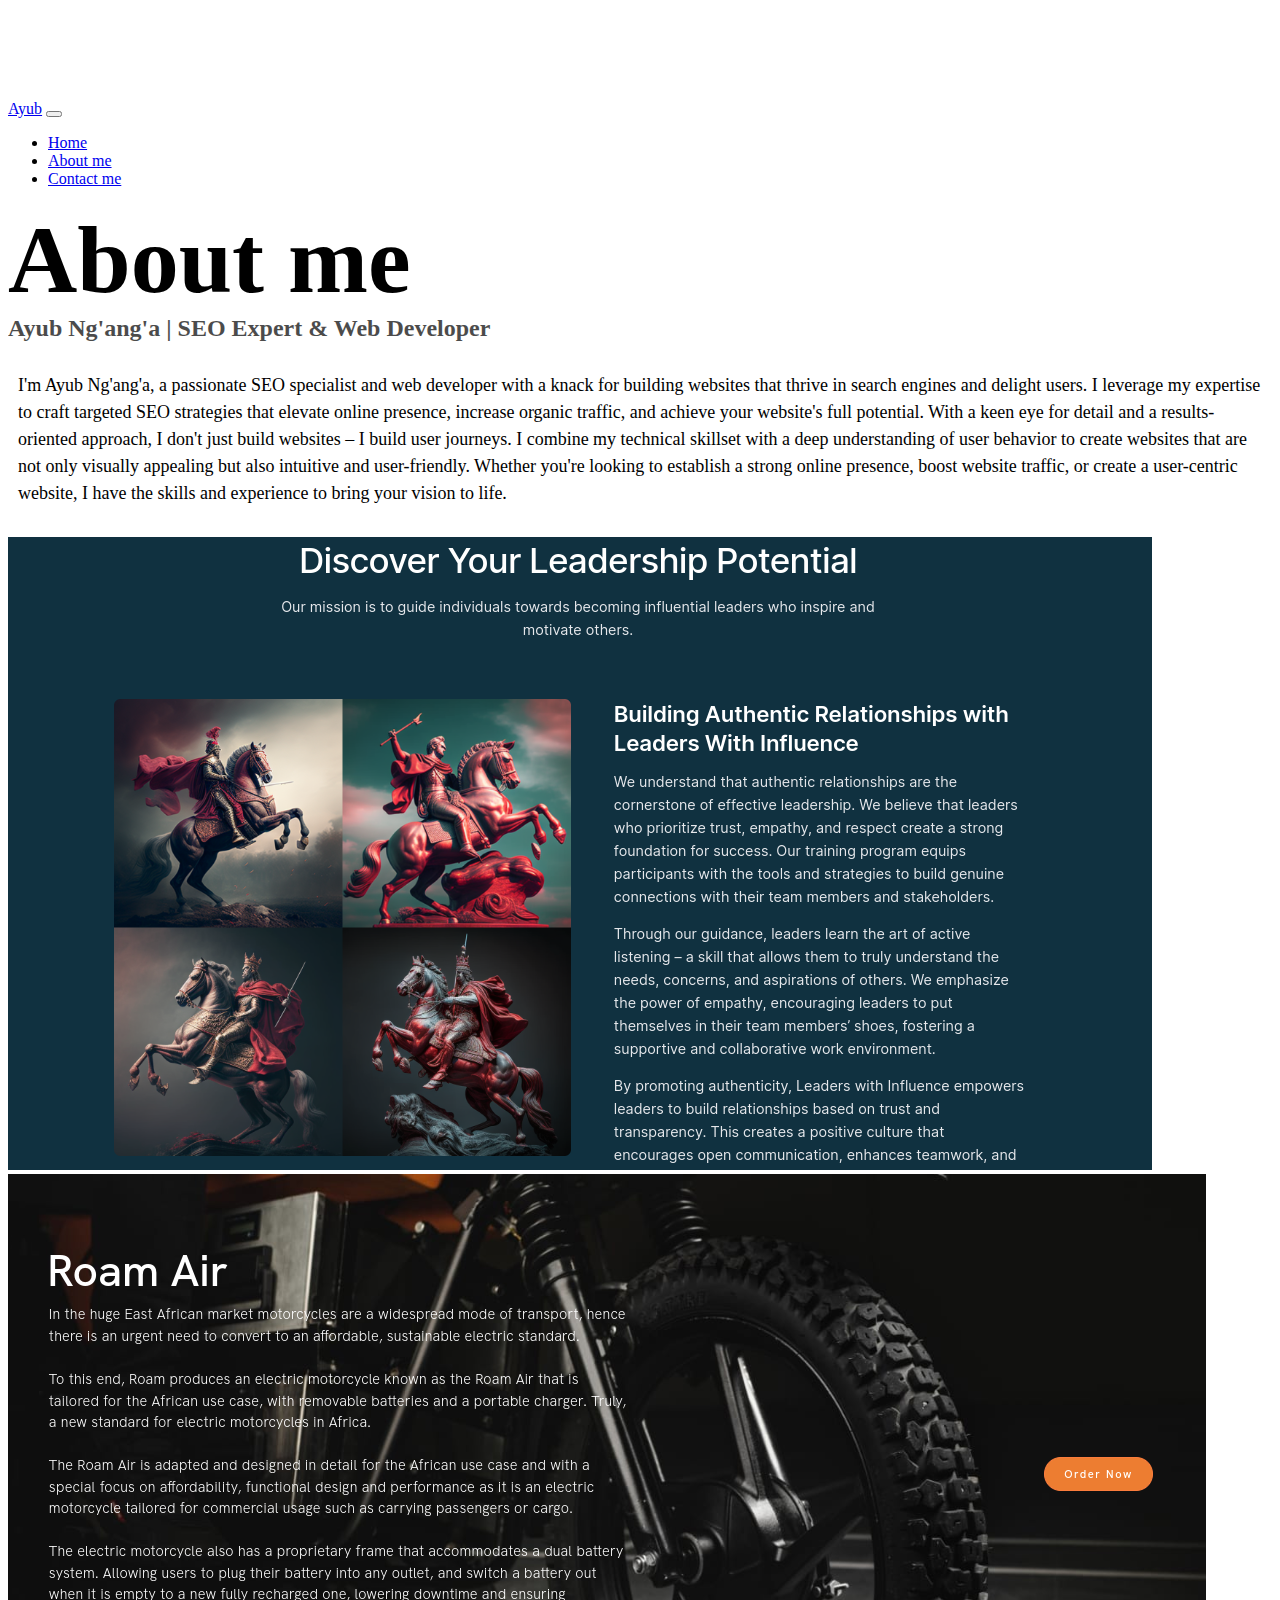
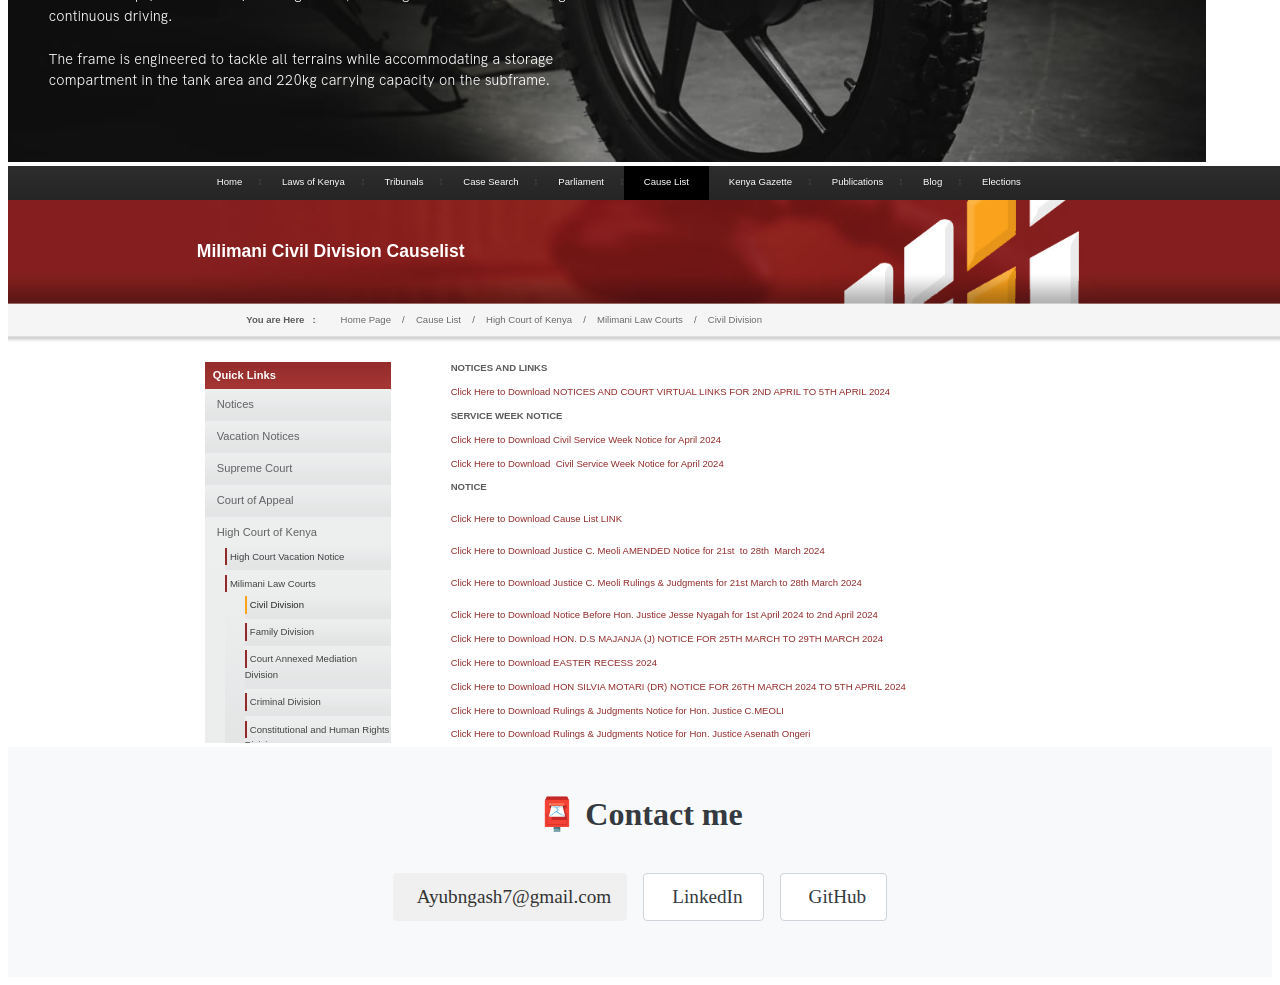
==== about.html @ b02e9f15 "initial commit" ====
<!DOCTYPE html>
<html lang="en">
  <head>
    <meta charset="UTF-8" />
    <meta name="description" content="Links and other information about myself and  my work">
    <meta http-equiv="X-UA-Compatible" content="IE=edge" />
    <meta name="viewport" content="width=device-width, initial-scale=1.0" />
    <link
      href="https://cdn.jsdelivr.net/npm/bootstrap@5.0.0-beta2/dist/css/bootstrap.min.css"
      rel="stylesheet"
      integrity="sha384-BmbxuPwQa2lc/FVzBcNJ7UAyJxM6wuqIj61tLrc4wSX0szH/Ev+nYRRuWlolflfl"
      crossorigin="anonymous"
    />
    <script
      src="https://cdn.jsdelivr.net/npm/bootstrap@5.0.0-beta2/dist/js/bootstrap.bundle.min.js"
      integrity="sha384-b5kHyXgcpbZJO/tY9Ul7kGkf1S0CWuKcCD38l8YkeH8z8QjE0GmW1gYU5S9FOnJ0"
      crossorigin="anonymous"
    ></script>
    <link rel="stylesheet" href="style.css" />
    <title>About Ayub Ng'ang'a | SEO Expert & Web Developer</title>
  </head>
  <body>
    <nav class="navbar navbar-expand-lg navbar-light bg-light fixed-top">
      <div class="container">
        <a class="navbar-brand" href="index.html" title="index page">Ayub</a>
        <button
          class="navbar-toggler"
          type="button"
          data-bs-toggle="collapse"
          data-bs-target="#navbarNav"
          aria-controls="navbarNav"
          aria-expanded="false"
          aria-label="Toggle navigation"
        >
          <span class="navbar-toggler-icon"></span>
        </button>
        <div class="collapse navbar-collapse" id="navbarNav">
          <ul class="navbar-nav">
            <li class="nav-item">
              <a class="nav-link" aria-current="page" href="index.html" title="index page">Home</a>
            </li>
            <li class="nav-item">
              <a class="nav-link active" href="about.html" title="about page">About me</a>
            </li>
            <li class="nav-item">
              <a class="nav-link" href="about.html#contact" title="about page contact">Contact me</a>
            </li>
          </ul>
        </div>
      </div>
    </nav>
    <h1 class="text-center">About me</h1>
    <h3 class="text-center">
      Ayub Ng'ang'a | SEO Expert & Web Developer
    </h3>
    <div class="about-paragraphs text-center">
      <p>
        I'm Ayub Ng'ang'a, a passionate SEO specialist and web developer with a knack for building websites that thrive in
        search engines and delight users. I leverage my expertise to craft targeted SEO strategies that elevate online presence,
        increase organic traffic, and achieve your website's full potential.
        
        With a keen eye for detail and a results-oriented approach, I don't just build websites – I build user journeys. I
        combine my technical skillset with a deep understanding of user behavior to create websites that are not only visually
        appealing but also intuitive and user-friendly.
        
        Whether you're looking to establish a strong online presence, boost website traffic, or create a user-centric website, I
        have the skills and experience to bring your vision to life.
      </p>
    </div>
    <div class="container">
      <div class="row">
        <div class="col-sm-4">
          <img src="images/leaders.png" class="img-fluid p-2 shadow rounded" alt="yoga app pic"/>
        </div>
        <div class="col-sm-4">
          <img src="images/Roam.png" class="img-fluid p-2 shadow rounded" alt="weather app pic"/>
        </div>
        <div class="col-sm-4">
          <img src="images/Screenshot from 2024-04-03 10-23-54.png" class="img-fluid p-2 shadow rounded" alt="yogurt app pic"/>
        </div>
      </div>
    </div>
    <div id="contact" class="contact-section">
      <h2 class="contact-heading">📮 Contact me</h2>
      <div class="contact-links">
        <a href="mailto:Ayubngash7@gmail.com" title="My Email" class="email-link">
          <i class="fas fa-envelope"></i> Ayubngash7@gmail.com
        </a>
        <a href="https://www.linkedin.com/in/ayubnganga/" target="_blank" rel="noopener noreferrer"
          title="LinkedIn" class="social-link">
          <i class="fab fa-linkedin"></i> LinkedIn
        </a>
        <a href="https://github.com/loneverse" target="_blank" rel="noopener noreferrer" title="GitHub"
          class="social-link">
          <i class="fab fa-github"></i> GitHub
        </a>
      </div>
    </div>
  </body>
</html>
---- style.css ----
:root {
  --primary-color: #6c63ff;
  --secondary-color: #f5f2fe;
  --box-shadow: 0 5px 10px rgba(0, 0, 0, 0.3);
}

body {
  margin-top: 100px;
}

h1,
h2,
h3 {
  margin: 0;
}

h1 {
  font-size: 96px;
}

h2 {
  font-size: 48px;
}

h3 {
  font-size: 24px;
  opacity: 0.7;
}

p {
  font-size: 18px;
  line-height: 1.5;
}

.navigation-links {
  display: flex;
  margin-top: 40px;
  justify-content: center;
}

.navigation-links a {
  margin: 20px;
}

.primary-link {
  border-radius: 4px;
  padding: 20px 15px;
  text-decoration: none;
  text-transform: capitalize;
  background: var(--primary-color);
  box-shadow: var(--box-shadow);
  color: white;
}

.secondary-link {
  border-radius: 4px;
  padding: 20px 15px;
  text-decoration: none;
  text-transform: capitalize;
  color: var(--primary-color);
  border: 1px solid var(--primary-color);
}

.homepage-link {
  color: var(--primary-color);
  text-align: center;
  display: block;
}

.about-paragraphs {
  margin: 30px 0;
}

.about-paragraphs p {
  margin: 10px;
}

.email-link {
  display: flex;
  justify-content: center;
  color: var(--primary-color);
  font-size: 28px;
  text-decoration: none;
}

.email-link:hover {
  text-decoration: underline;
}
.contact-section {
  background-color: #f8f9fa;
  padding: 3rem 1rem;
  text-align: center;
}

.contact-heading {
  font-size: 2rem;
  margin-bottom: 2rem;
  color: #343a40;
}

.contact-links {
  display: flex;
  justify-content: center;
  flex-wrap: wrap;
}

.email-link,
.social-link {
  font-size: 1.2rem;
  text-decoration: none;
  margin: 0.5rem;
  padding: 0.75rem 1.25rem;
  border-radius: 0.25rem;
  transition: all 0.3s ease-in-out;
}

.email-link {
  color: #fff;
  background-color: #007bff;
}

.email-link:hover {
  background-color: #0056b3;
}

.social-link {
  color: #343a40;
  background-color: #fff;
  border: 1px solid #ced4da;
}

.social-link:hover {
  color: #fff;
  background-color: #343a40;
  border-color: #343a40;
}

.social-link i {
  margin-right: 0.5rem;
}
.email-link {
  display: inline-flex;
  align-items: center;
  text-decoration: none;
  color: #333;
  background-color: #f0f0f0;
  padding: 0.5rem 1rem;
  border-radius: 0.25rem;
  transition: background-color 0.3s ease;
}

.email-link:hover {
  background-color: #e0e0e0;
}

.email-link i {
  margin-right: 0.5rem;
  color: #007bff;
}
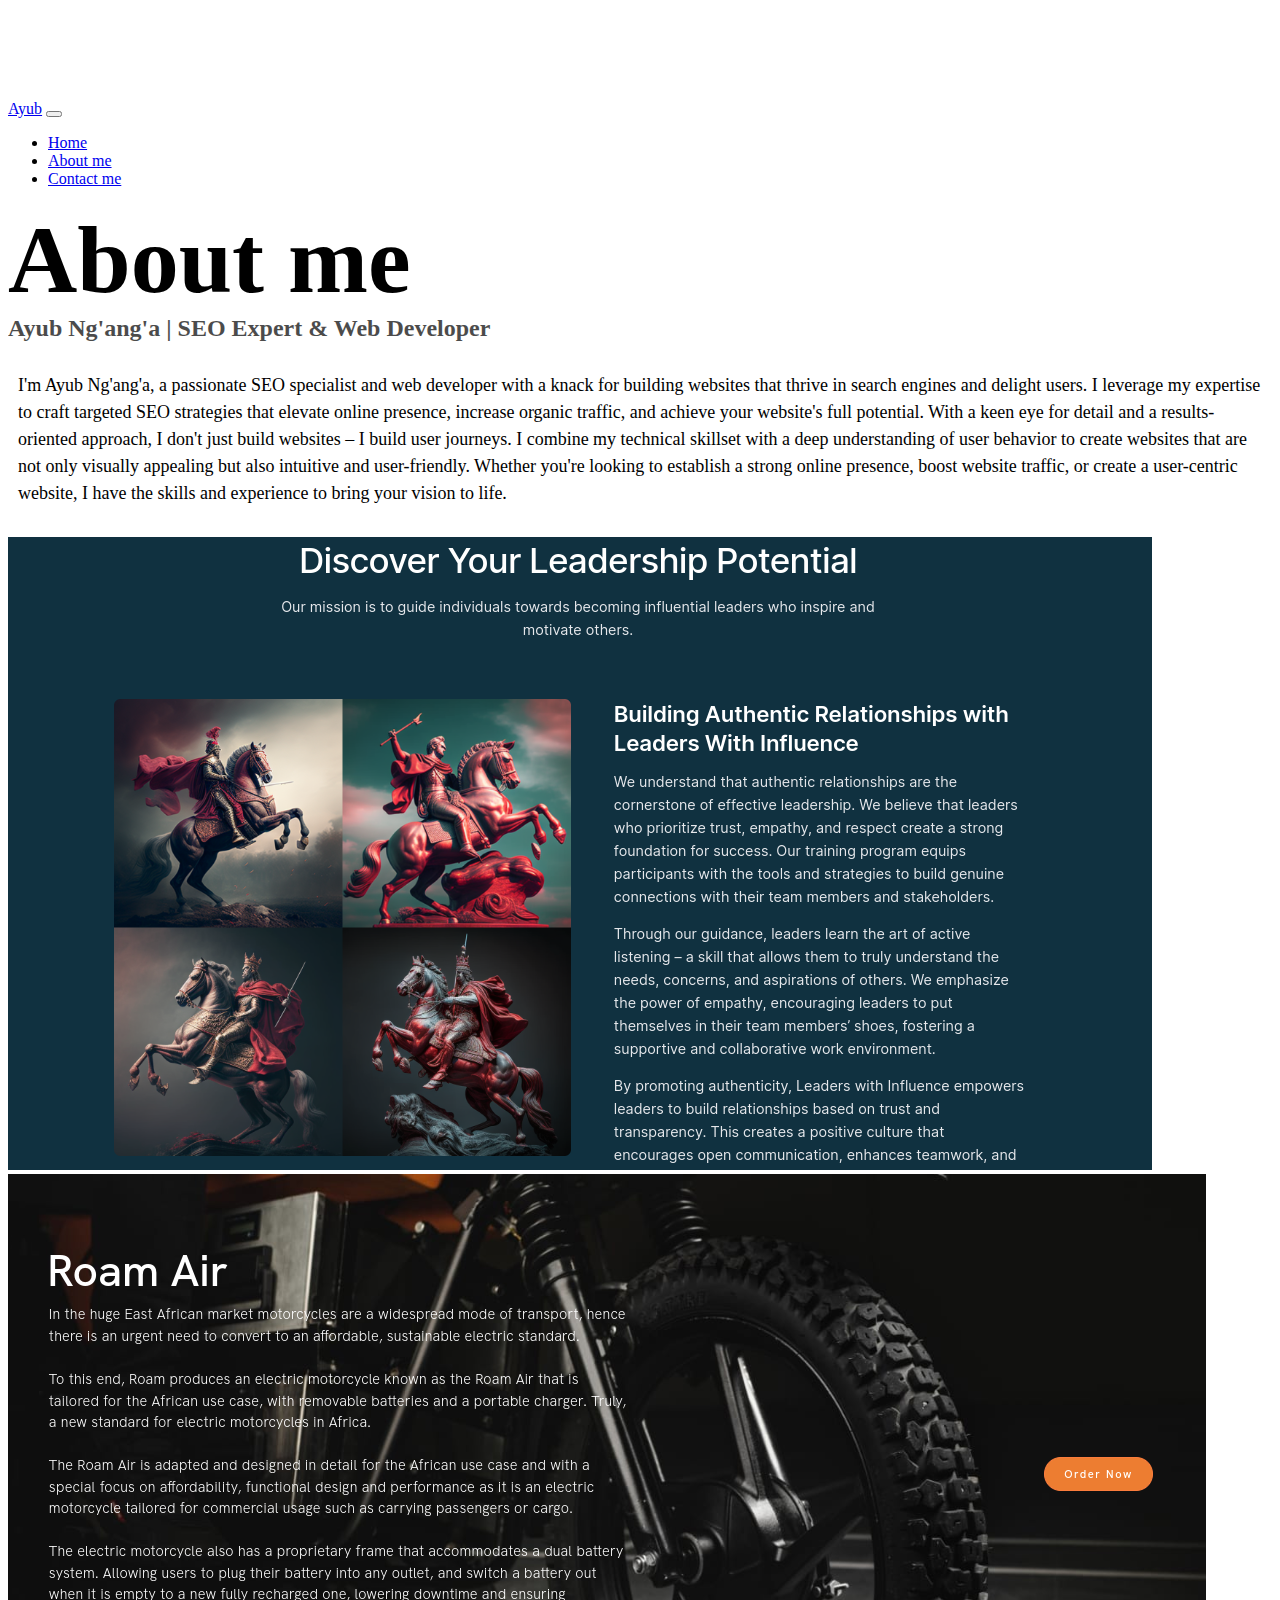
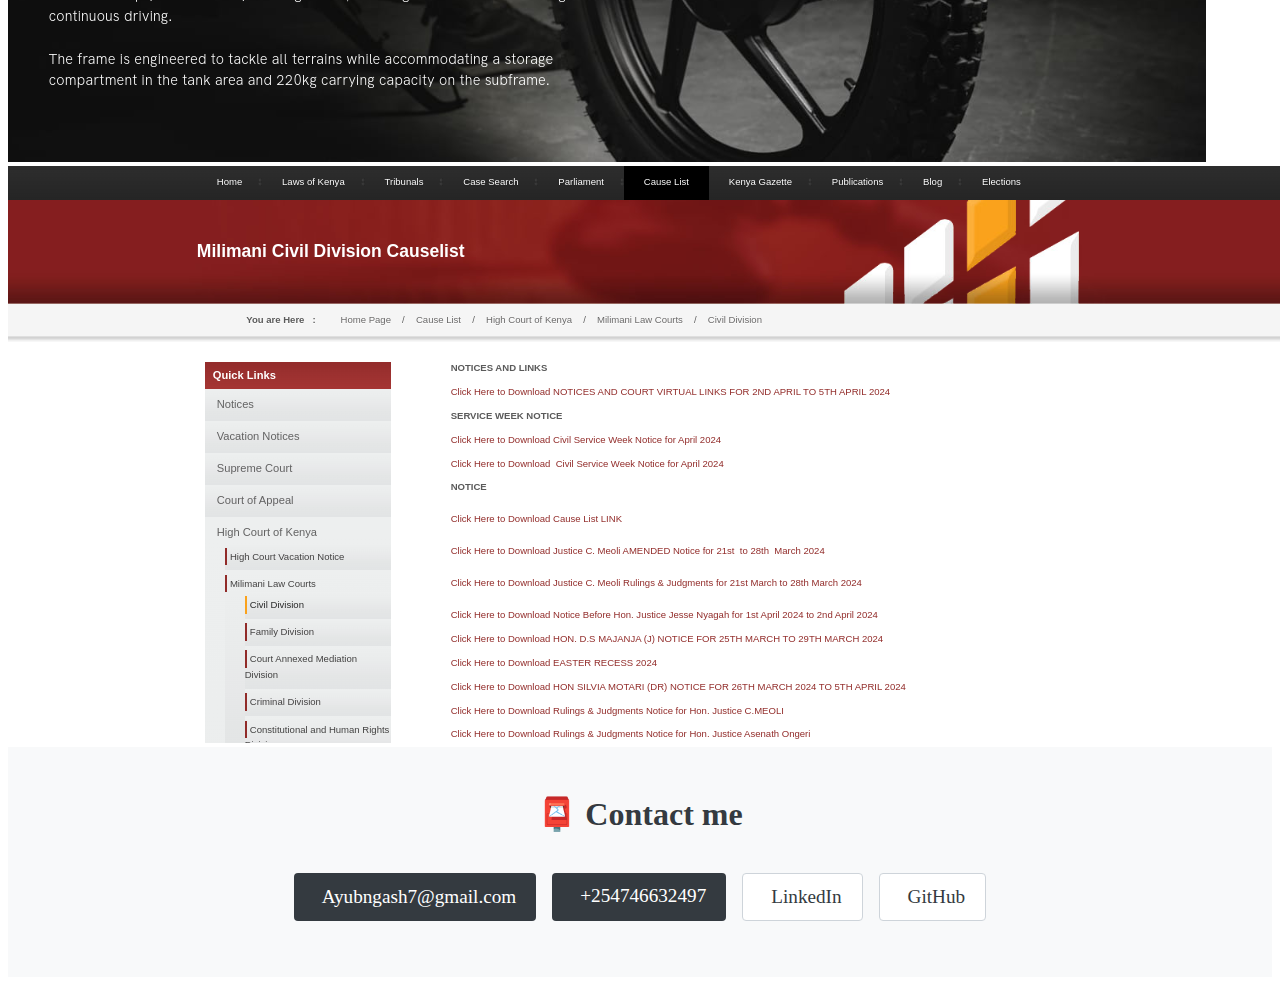
==== commit 3a02ebf1: "initial commit" ====
--- a/about.html
+++ b/about.html
@@ -86,6 +86,9 @@
         <a href="mailto:Ayubngash7@gmail.com" title="My Email" class="email-link">
           <i class="fas fa-envelope"></i> Ayubngash7@gmail.com
         </a>
+        <a href="tel:+254746632497" title="Phone Number" class="phone-link">
+          <i class="fas fa-phone"></i> +254746632497
+        </a>
         <a href="https://www.linkedin.com/in/ayubnganga/" target="_blank" rel="noopener noreferrer"
           title="LinkedIn" class="social-link">
           <i class="fab fa-linkedin"></i> LinkedIn
--- a/style.css
+++ b/style.css
@@ -116,11 +116,11 @@
 
 .email-link {
   color: #fff;
-  background-color: #007bff;
+  background-color: #343a40;
 }
 
 .email-link:hover {
-  background-color: #0056b3;
+  background-color: #343a40;
 }
 
 .social-link {
@@ -155,5 +155,64 @@
 
 .email-link i {
   margin-right: 0.5rem;
-  color: #007bff;
-}
+  color: #343a40;
+}
+.contact-section {
+  background-color: #f8f9fa;
+  padding: 3rem 1rem;
+  text-align: center;
+}
+
+.contact-heading {
+  font-size: 2rem;
+  margin-bottom: 2rem;
+  color: #343a40;
+}
+
+.contact-links {
+  display: flex;
+  justify-content: center;
+  flex-wrap: wrap;
+}
+
+.email-link,
+.phone-link,
+.social-link {
+  font-size: 1.2rem;
+  text-decoration: none;
+  margin: 0.5rem;
+  padding: 0.75rem 1.25rem;
+  border-radius: 0.25rem;
+  transition: all 0.3s ease-in-out;
+}
+
+.email-link,
+.phone-link {
+  color: #fff;
+  background-color: #343a40;
+}
+
+.email-link:hover,
+.phone-link:hover {
+  color: #343a40;
+    background-color: #fff;
+    border: 1px solid #ced4da;
+}
+
+.social-link {
+  color: #343a40;
+  background-color: #fff;
+  border: 1px solid #ced4da;
+}
+
+.social-link:hover {
+  color: #fff;
+  background-color: #343a40;
+  border-color: #343a40;
+}
+
+.email-link i,
+.phone-link i,
+.social-link i {
+  margin-right: 0.5rem;
+}